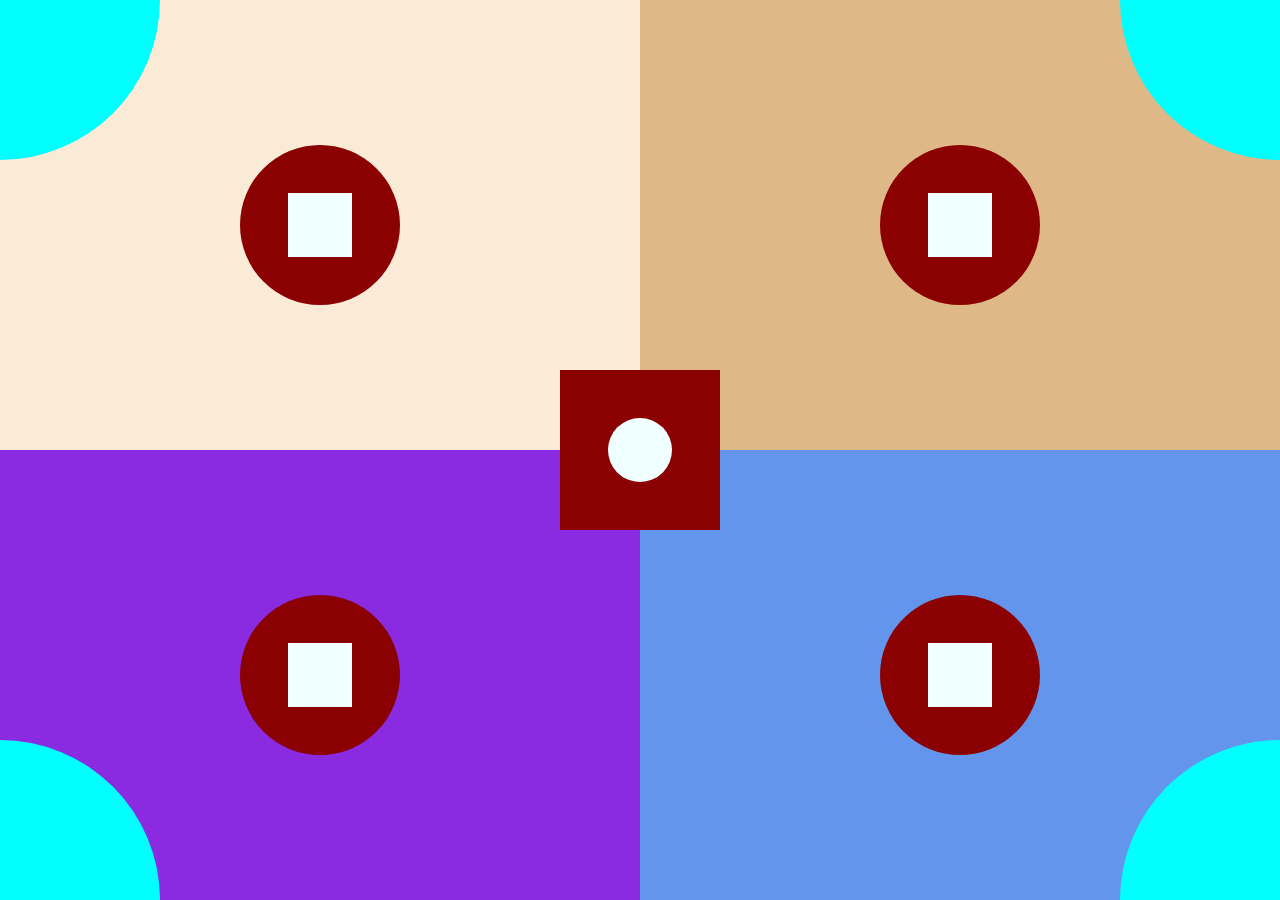
==== pages/case-1.html @ a944ea69 "Initial commit" ====
<!doctype html>
<html lang="en">
<head>
    <meta charset="UTF-8">
    <meta name="viewport" content="width=device-width, initial-scale=1">
    <title>case-1</title>
    <style>
        body {
            margin: 0;

        }

        div {
            margin: 0;
        }

        .container {

        }

        #div1 {
            width: 50vw;
            height: 50vh;
            background-color: antiquewhite;
            display: flex;
            justify-content: center;
            align-items: center;

        }

        #div2 {
            width: 50vw;
            height: 50vh;

            background-color: blueviolet;
            display: flex;
            justify-content: center;
            align-items: center;
        }

        #div3 {
            width: 50vw;
            height: 50vh;

            background-color: burlywood;
            position: absolute;
            top: 0;
            right: 0;
            display: flex;
            justify-content: center;
            align-items: center;

        }

        #div4 {
            width: 50vw;
            height: 50vh;

            background-color: cornflowerblue;
            position: absolute;
            bottom: 0;
            right: 0;
            display: flex;
            justify-content: center;
            align-items: center;
        }

        #div1-1 {
            position: absolute;

            background-color: aqua;
            top: 0;
            left: 0;
            width: 10rem;
            height: 10rem;
            border-bottom-right-radius: 100%;
        }

        #div1-2 {
            background-color: darkred;
            position: absolute;
            width: 10rem;
            height: 10rem;
            display: flex;
            justify-content: center;
            align-items: center;
            border-radius: 100%;
        }

        #div1-3 {
            position: absolute;
            background-color: azure;
            width: 4rem;
            height: 4rem;


        }

        #div2-1 {
            position: absolute;
            background-color: aqua;
            bottom: 0;
            left: 0;
            width: 10rem;
            height: 10rem;
            border-top-right-radius: 100%;
        }

        #div2-2 {
            position: absolute;
            width: 10rem;
            height: 10rem;
            display: flex;
            justify-content: center;
            align-items: center;
            border-radius: 100%;
            background-color: darkred;
        }

        #div2-3 {
            position: absolute;
            background-color: azure;
            width: 4rem;
            height: 4rem;
        }

        #div3-1 {
            position: absolute;
            background-color: aqua;
            top: 0;
            right: 0;
            width: 10rem;
            height: 10rem;
            border-bottom-left-radius: 100%;
        }

        #div3-2 {
            position: absolute;
            width: 10rem;
            height: 10rem;
            display: flex;
            justify-content: center;
            align-items: center;
            border-radius: 100%;
            background-color: darkred;
        }

        #div3-3 {
            position: absolute;
            background-color: azure;
            width: 4rem;
            height: 4rem;
        }

        #div4-1 {
            position: absolute;
            background-color: aqua;
            bottom: 0;
            right: 0;
            width: 10rem;
            height: 10rem;
            border-top-left-radius: 100%;
        }

        #div4-2 {
            position: absolute;
            width: 10rem;
            height: 10rem;
            display: flex;
            justify-content: center;
            align-items: center;
            border-radius: 100%;
            background-color: darkred;
        }

        #div4-3 {
            position: absolute;
            background-color: azure;
            width: 4rem;
            height: 4rem;
        }

        #div5 {
            position: absolute;
            width: 10rem;
            height: 10rem;
            top: 50%;
            left: 50%;
            display: flex;
            justify-content: center;
            align-items: center;
            transform: translate(-50%, -50%);
            background-color: darkred;
        }

        #div5-1 {
            position: absolute;
            background-color: azure;
            width: 4rem;
            height: 4rem;
            border-radius: 100%;


        }
    </style>
</head>
<body>
<main class="container">

    <div id="div1">
        <div id="div1-2">
            <div id="div1-3"></div>
        </div>
    </div>
    <div id="div1-1"></div>


    <div id="div2">
        <div id="div2-2"></div>
        <div id="div2-3"></div>
    </div>
    <div id="div2-1"></div>


    <div id="div3">
        <div id="div3-2">
            <div id="div3-3"></div>
        </div>

    </div>
    <div id="div3-1"></div>


    <div id="div4">
        <div id="div4-2">
            <div id="div4-3"></div>
        </div>

    </div>
    <div id="div4-1"></div>

    <div id="div5">
        <div id="div5-1">
        </div>
    </div>

</main>


</body>
</html>
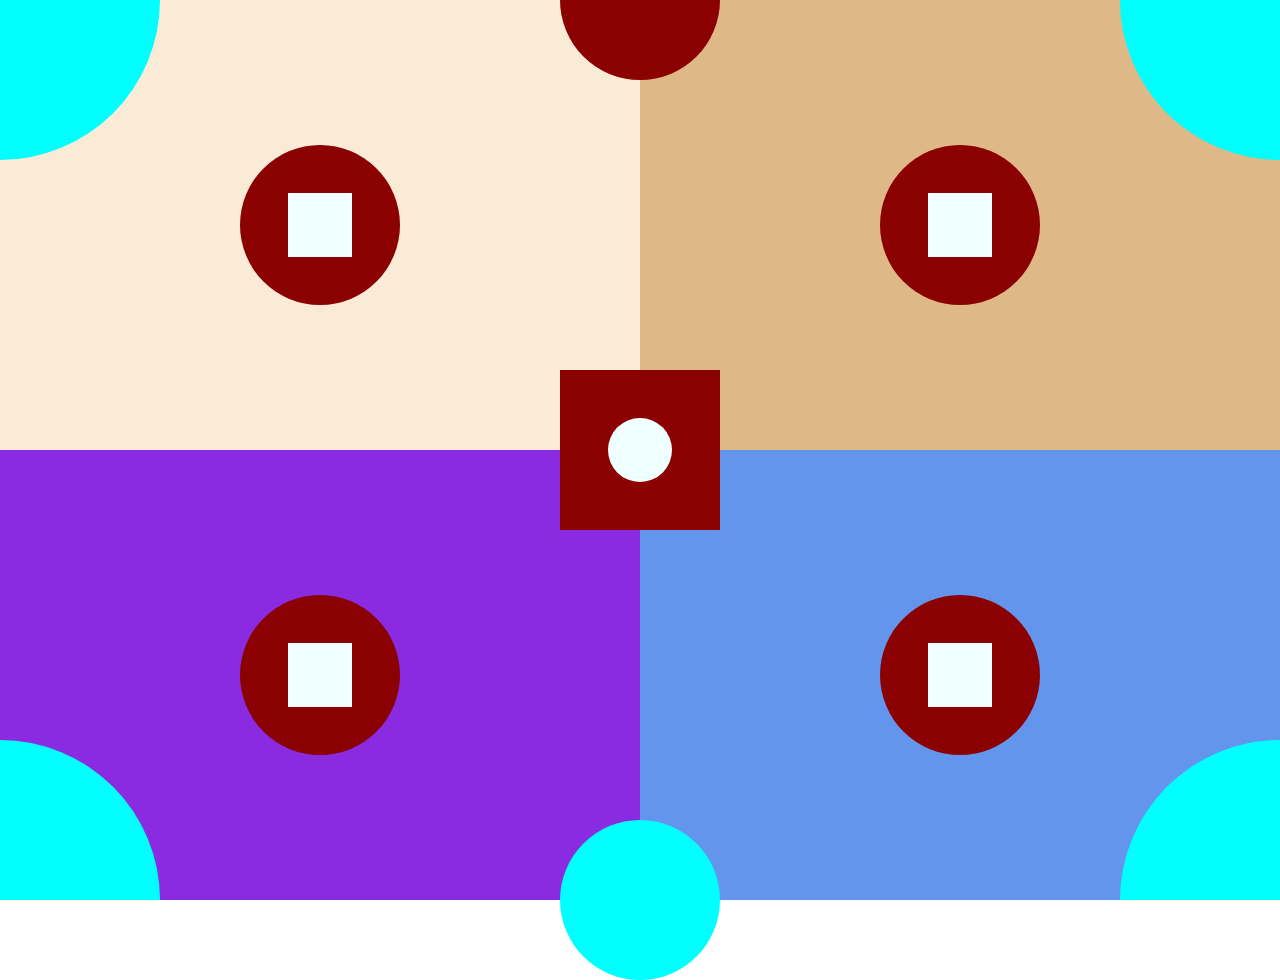
==== commit af2a97be: "case-2-100%" ====
--- a/pages/case-1.html
+++ b/pages/case-1.html
@@ -202,6 +202,28 @@
 
 
         }
+        #div-6{
+            position: absolute;
+            width: 10rem;
+            height: 10rem;
+            top: 0%;
+            left: 50%;
+            display: flex;
+            border-radius: 100%;
+            justify-content: center;
+            transform: translate(-50%, -50%);
+            background-color: darkred;
+        }
+        #div-7{
+            position: absolute;
+            background-color: aqua;
+            bottom: 0%;
+            right: 50%;
+            width: 10rem;
+            height: 10rem;
+            border-radius: 100%;
+            transform: translate(50%, 50%);
+        }
     </style>
 </head>
 <body>
@@ -244,6 +266,12 @@
         </div>
     </div>
 
+    <div id="div-6">
+    </div>
+    <div id="div-7">
+
+    </div>
+
 </main>
 
 
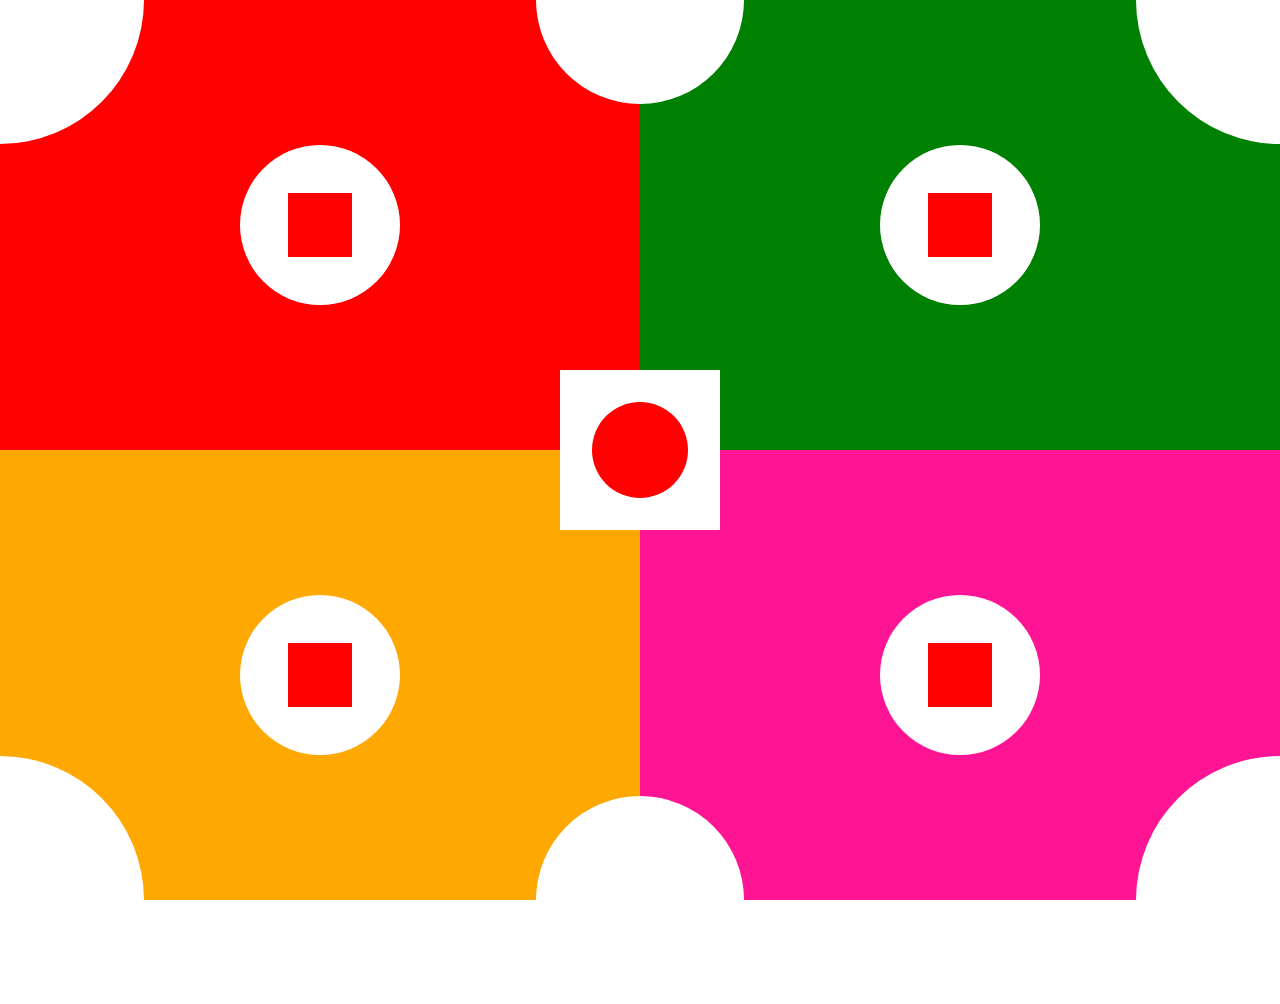
==== commit 63bc00b8: "case-2-100%" ====
--- a/pages/case-1.html
+++ b/pages/case-1.html
@@ -21,7 +21,7 @@
         #div1 {
             width: 50vw;
             height: 50vh;
-            background-color: antiquewhite;
+            background-color: #ff0101;
             display: flex;
             justify-content: center;
             align-items: center;
@@ -32,7 +32,7 @@
             width: 50vw;
             height: 50vh;
 
-            background-color: blueviolet;
+            background-color: #ffa802;
             display: flex;
             justify-content: center;
             align-items: center;
@@ -42,7 +42,7 @@
             width: 50vw;
             height: 50vh;
 
-            background-color: burlywood;
+            background-color: #008001;
             position: absolute;
             top: 0;
             right: 0;
@@ -56,7 +56,7 @@
             width: 50vw;
             height: 50vh;
 
-            background-color: cornflowerblue;
+            background-color: #ff1593;
             position: absolute;
             bottom: 0;
             right: 0;
@@ -68,16 +68,16 @@
         #div1-1 {
             position: absolute;
 
-            background-color: aqua;
+            background-color: white;
             top: 0;
             left: 0;
-            width: 10rem;
-            height: 10rem;
+            width: 9rem;
+            height: 9rem;
             border-bottom-right-radius: 100%;
         }
 
         #div1-2 {
-            background-color: darkred;
+            background-color: white;
             position: absolute;
             width: 10rem;
             height: 10rem;
@@ -89,7 +89,7 @@
 
         #div1-3 {
             position: absolute;
-            background-color: azure;
+            background-color: #ff0101;
             width: 4rem;
             height: 4rem;
 
@@ -98,11 +98,11 @@
 
         #div2-1 {
             position: absolute;
-            background-color: aqua;
+            background-color: white;
             bottom: 0;
             left: 0;
-            width: 10rem;
-            height: 10rem;
+            width: 9rem;
+            height: 9rem;
             border-top-right-radius: 100%;
         }
 
@@ -114,23 +114,23 @@
             justify-content: center;
             align-items: center;
             border-radius: 100%;
-            background-color: darkred;
+            background-color: white;
         }
 
         #div2-3 {
             position: absolute;
-            background-color: azure;
+            background-color: #ff0101;
             width: 4rem;
             height: 4rem;
         }
 
         #div3-1 {
             position: absolute;
-            background-color: aqua;
+            background-color: white;
             top: 0;
             right: 0;
-            width: 10rem;
-            height: 10rem;
+            width: 9rem;
+            height: 9rem;
             border-bottom-left-radius: 100%;
         }
 
@@ -142,23 +142,23 @@
             justify-content: center;
             align-items: center;
             border-radius: 100%;
-            background-color: darkred;
+            background-color: white;
         }
 
         #div3-3 {
             position: absolute;
-            background-color: azure;
+            background-color: #ff0101;
             width: 4rem;
             height: 4rem;
         }
 
         #div4-1 {
             position: absolute;
-            background-color: aqua;
+            background-color: white;
             bottom: 0;
             right: 0;
-            width: 10rem;
-            height: 10rem;
+            width: 9rem;
+            height: 9rem;
             border-top-left-radius: 100%;
         }
 
@@ -170,12 +170,12 @@
             justify-content: center;
             align-items: center;
             border-radius: 100%;
-            background-color: darkred;
+            background-color: white;
         }
 
         #div4-3 {
             position: absolute;
-            background-color: azure;
+            background-color: #ff0101;
             width: 4rem;
             height: 4rem;
         }
@@ -190,37 +190,37 @@
             justify-content: center;
             align-items: center;
             transform: translate(-50%, -50%);
-            background-color: darkred;
+            background-color: white;
         }
 
         #div5-1 {
             position: absolute;
-            background-color: azure;
-            width: 4rem;
-            height: 4rem;
+            background-color: #ff0101;
+            width: 6rem;
+            height: 6rem;
             border-radius: 100%;
 
 
         }
         #div-6{
             position: absolute;
-            width: 10rem;
-            height: 10rem;
+            width: 13rem;
+            height: 13rem;
             top: 0%;
             left: 50%;
             display: flex;
             border-radius: 100%;
             justify-content: center;
             transform: translate(-50%, -50%);
-            background-color: darkred;
+            background-color: white;
         }
         #div-7{
             position: absolute;
-            background-color: aqua;
+            background-color: white;
             bottom: 0%;
             right: 50%;
-            width: 10rem;
-            height: 10rem;
+            width: 13rem;
+            height: 13rem;
             border-radius: 100%;
             transform: translate(50%, 50%);
         }
